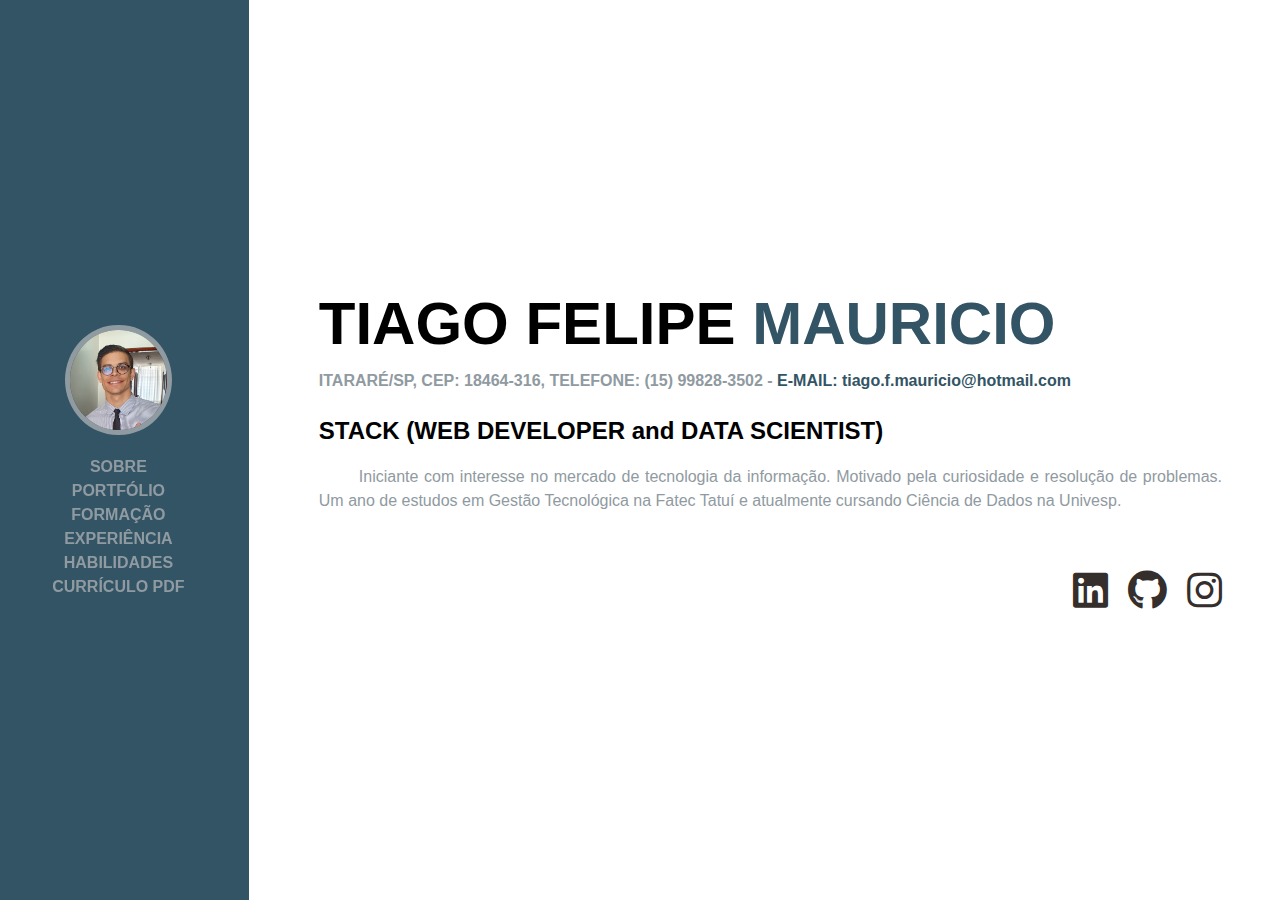
==== public/index.html @ d1a7dccf "melhorias de layout e atualização de formação" ====
<!DOCTYPE html>
<html lang="pt-br">
<head>
  <meta charset="UTF-8">
  <meta name="viewport" content="width=device-width, initial-scale=1.0">
  <title>Tiago Mauricio - Portfólio</title>
  <link rel="stylesheet" href="https://cdn.jsdelivr.net/npm/bootstrap@5.3.0/dist/css/bootstrap.min.css">
  <link rel="stylesheet" href="https://cdnjs.cloudflare.com/ajax/libs/font-awesome/5.15.4/css/all.min.css">
  <link rel="stylesheet" href="css/styles.css">
  
</head>
<body>
    <div class="row">
      <div class="left col-xl-2">
        <div class="fixed">
          <div class="container">
            <div class="center-content">
                <img src="img/perfilprofissional.png" alt="Foto do perfil">
                <ul class="menu">
                  <li class="menu-item"><a href="index.html">SOBRE</a></li>
                  <li class="menu-item"><a href="portfolio.html">PORTFÓLIO</a></li>
                  <li class="menu-item"><a href="formacao.html">FORMAÇÃO</a></li>
                  <li class="menu-item"><a onclick="alert('Em desenvolvimento')"href="#experiencia">EXPERIÊNCIA</a></li>
                  <li class="menu-item"><a onclick="alert('Em desenvolvimento')"href="#habilidades">HABILIDADES</a></li>
                  <li class="menu-item"><a onclick="alert('Em desenvolvimento')"href="#curriculo.pdf">CURRÍCULO PDF</a></li>
                </ul>
              </div>
            </div>            
        </div>
      </div>
      
      <div class="right col-xl-10">
        <section class="resume-section">
                <main class="main"> 
                  <div class="name">
                    <span class="full-name">TIAGO FELIPE </span>
                    <span class="last-name">MAURICIO</span>
                    <div class="contact">
                      <p class="contact-info">ITARARÉ/SP, CEP: 18464-316, TELEFONE: (15) 99828-3502 -</p>
                      <p class="email">E-MAIL: tiago.f.mauricio@hotmail.com</p>
                    </div>
                  </div>
                  <div class="profession">
                    <p>STACK (WEB DEVELOPER and DATA SCIENTIST)</p>
                  </div>
                  <div class="biography mb-5">
                    <p>Iniciante com interesse no mercado de tecnologia da informação. Motivado pela curiosidade e resolução de problemas. Um ano de estudos em Gestão Tecnológica na Fatec Tatuí e atualmente cursando Ciência de Dados na Univesp.</p>
                  </div>
                  <footer>
                      <div class="footer-content text-end">
                        <a href="https://br.linkedin.com/in/tiago-mauricio" target="_blank" class="social-icon"><i class="fab fa-linkedin"></i></a>
                        <a href="https://github.com/tiagoo-mauricio" target="_blank" class="social-icon"><i class="fab fa-github"></i></a>
                        <a href="https://www.instagram.com/tiago_mauricio/" target="_blank" class="social-icon"><i class="fab fa-instagram"></i></a>
                      </div>
                  </footer>
                </main>
          </section>
      </div>
    </div>  
  <script src="https://cdn.jsdelivr.net/npm/bootstrap@5.3.0/dist/js/bootstrap.bundle.min.js"></script>
</body>
</html>
---- public/css/styles.css ----
body {
  margin: 0;
  padding: 0;
  font-family: Arial, sans-serif;
  background-color: white;  
  min-width: 100vw;
}
* {
  margin: 0;
  padding: 0;
  box-sizing: border-box;
}
.row{
  min-height: 100vh;
  display: flex;
}
.left {
  display: flex;
  justify-content: center;
  background-color: #335465;
  padding: 20px;
  text-align: center;
  width: 20%; /* Ajuste a largura da seção esquerda conforme necessário */
}
.fixed {
  position: fixed;
}

img {
  max-width: 50%;
  height: auto;
  border-radius: 50%; 
  border: 5px solid #8f9aa1;
  transition: transform 0.2s ease;
  margin-top: 20px auto;
}

img:hover {
  transform: scale(1.2);
}

ul {
  margin-top: 20px;
  padding: 10px;
  list-style: none; 
}
.container {
  display: flex;
  justify-content: center;
  align-items: center;
  height: 100vh; /* Isso faz com que o contêiner ocupe toda a altura da viewport (tela) */
}

.center-content {
  text-align: center;
}

.img-fluid {
  max-width: 80%;
}

.menu {
  list-style: none;
  padding: 0;
}

.menu li::marker {
  display: none;
}


.menu li a {
  text-decoration: none;
  color: #8f9aa1;
  font-weight: bold;
  transition: color 0.2s ease, font-size 0.2s ease; 
  padding: 10px 0;
  font-size: 16px; 
}

.menu li a:hover {
  color: white;
  text-shadow: 2px 2px 4px rgba(0, 0, 0, 0.5);
  font-size: 18px; 
}
header {
  border-top: 3px solid black;
  background-color: white;
  padding: 10px 20px;
  text-align: left;
}

.top-bar {
  width: 100%;
  height: 3px;
  background-color: black;
}

.full-name,
.last-name, 
.formacao,
.experiencia,
.portfolio  {
  font-weight: bold;
  font-size: 60px;
}

.full-name {
  color: black;
}

.last-name {
  color: #335465;
}
.namepjt, .curso{
  color: #335465;
  font-weight: bold;
  font-size: 24px
}
.text-primary {
  color: #335465 !important;
  font-weight: bold;
}


.contact-info,
.email {
  color: #8f9aa1;
  font-weight: bold;
  display: inline;
  text-align: justify;
}
.tempocurso{
  font-weight: bold;
}

.email {
  color: #335465;
}

.right {
  border: 1px;
  flex: 2; /* Altere de flex: 2; para flex: 1; */
  background-color: white; /* Adicione um fundo branco para preencher a tela */
  overflow: auto; /* Evita que haja barras de rolagem caso o conteúdo seja maior do que a tela */
}
.rightportfolio {
  border: 1px solid;
  flex: 2;
  background-color: white;
  padding: 20px;
  overflow-y: scroll; /* Adicione a barra de rolagem apenas na coluna da direita */
  width: 50%;
}
.scrollable {
  overflow-y: auto;
}
/* Estilos para a imagem do perfil profissional */
.perfil-profissional {
  max-width: 50%;
  height: auto;
  border-radius: 50%;
  border: 5px solid #8f9aa1;
  margin-top: 20px;
}

/* Estilos para as imagens dos projetos */
.imgpjt {
  /* Estilos diferentes para as imagens dos projetos (tamanho original e sem bordas) */
  max-width: none;
  height: auto;
  border: none;
  border-radius: 10px;
  border: 1px solid #335465;
  /* Adicione outros estilos desejados para as imagens dos projetos */
}
.imgpjt:hover {
  transform: none; /* Define a transformação como "none" para remover o efeito de escala */
}

.main, .main2 {
  padding: 10px;
  text-align: left;
}


.ensino {
  clip: black;
  font-weight: bold;
  font-size: 24px;
}
.profession p {
  color: black;
  font-weight: bold;
  font-size: 24px;
  margin-top: 20px;
}

.decport,.biography p {
  color: #8f9aa1;
  margin-top: 10px;
  text-indent: 40px;
  text-align: justify;
}
.resumo {
  color: #8f9aa1;
  margin-top: 10px;
  text-indent: 40px;
  text-align: justify;
  font-size: 20px;
}
.infcurso {
  color:#8f9aa1
}

.descricao{
  color: #8f9aa1;
  margin-top: 10px;
  text-indent: 40px;
  text-align: justify;
}

/* Estilos do rodapé */
.footer-content {
  display: flex;
  justify-content: flex-end;
  align-items: center;
  gap: 20px;
  margin-top: 20px;
}

.social-icon {
  font-size: 40px;
  color: #342e2c;
  text-decoration: none;
}

.social-icon:hover {
  color: #342e2c;
}
section.resume-section {
  display: flex;
  align-items: center;
  padding-left: 1rem;
  padding-right: 1rem;
  padding-top: 5rem;
  padding-bottom: 5rem;
  max-width: 75rem;
}
section.resume-section .resume-section-content {
  width: 100%;
}

@media (min-width: 768px) {
  section.resume-section {
    min-height: 100vh;
  }
}
@media (min-width: 992px) {
  section.resume-section {
    padding-left: 3rem;
    padding-right: 3rem;
    padding-top: 5rem;
    padding-bottom: 5rem;
  }
}
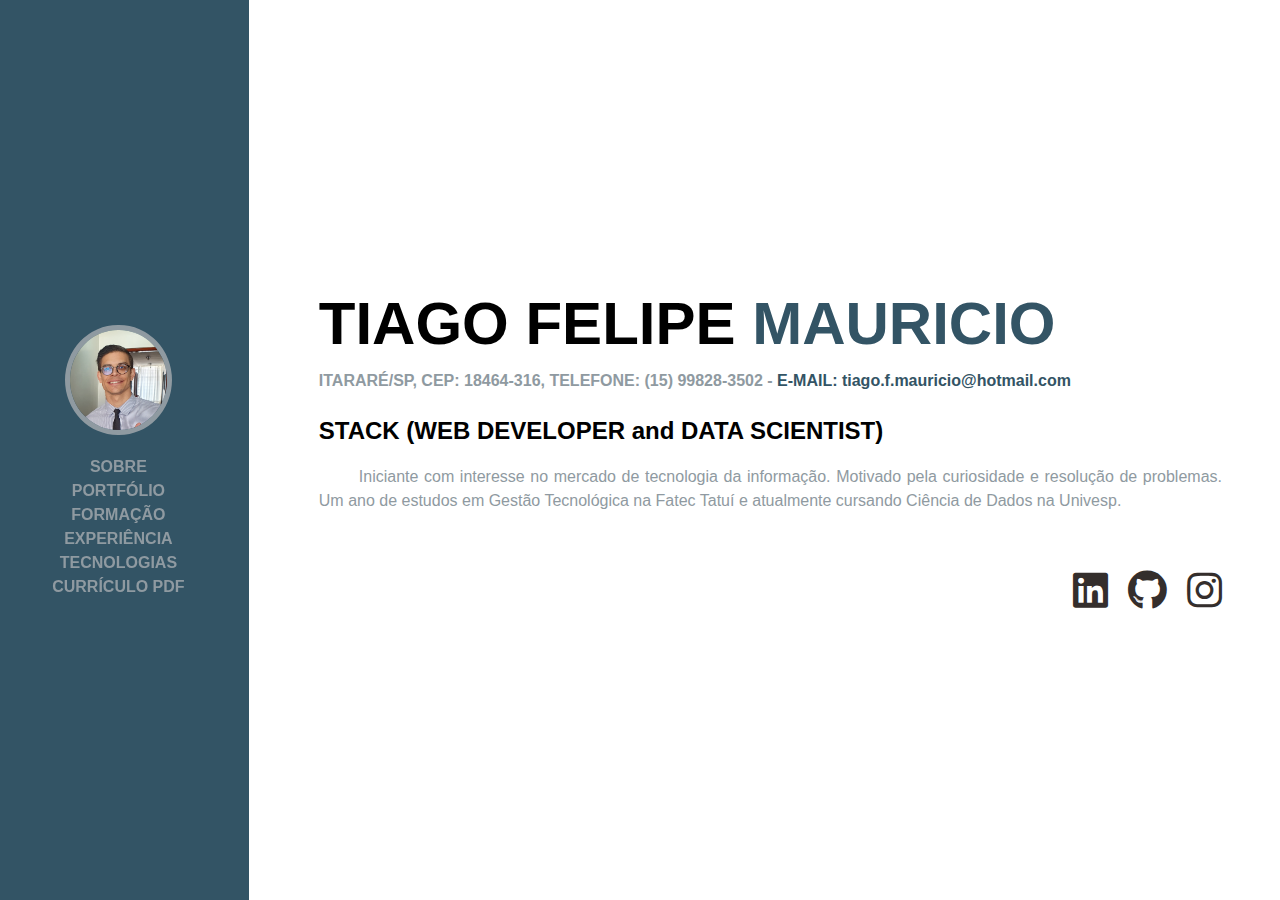
==== commit 62912a24: "Atualizçãode rotina" ====
--- a/public/index.html
+++ b/public/index.html
@@ -7,7 +7,7 @@
   <link rel="stylesheet" href="https://cdn.jsdelivr.net/npm/bootstrap@5.3.0/dist/css/bootstrap.min.css">
   <link rel="stylesheet" href="https://cdnjs.cloudflare.com/ajax/libs/font-awesome/5.15.4/css/all.min.css">
   <link rel="stylesheet" href="css/styles.css">
-  
+
 </head>
 <body>
     <div class="row">
@@ -20,8 +20,8 @@
                   <li class="menu-item"><a href="index.html">SOBRE</a></li>
                   <li class="menu-item"><a href="portfolio.html">PORTFÓLIO</a></li>
                   <li class="menu-item"><a href="formacao.html">FORMAÇÃO</a></li>
-                  <li class="menu-item"><a onclick="alert('Em desenvolvimento')"href="#experiencia">EXPERIÊNCIA</a></li>
-                  <li class="menu-item"><a onclick="alert('Em desenvolvimento')"href="#habilidades">HABILIDADES</a></li>
+                  <li class="menu-item"><a href="experiencia.html">EXPERIÊNCIA</a></li>
+                  <li class="menu-item"><a onclick="alert('Em desenvolvimento')"href="#habilidades">TECNOLOGIAS</a></li>
                   <li class="menu-item"><a onclick="alert('Em desenvolvimento')"href="#curriculo.pdf">CURRÍCULO PDF</a></li>
                 </ul>
               </div>
@@ -59,4 +59,4 @@
     </div>  
   <script src="https://cdn.jsdelivr.net/npm/bootstrap@5.3.0/dist/js/bootstrap.bundle.min.js"></script>
 </body>
-</html>
+</html>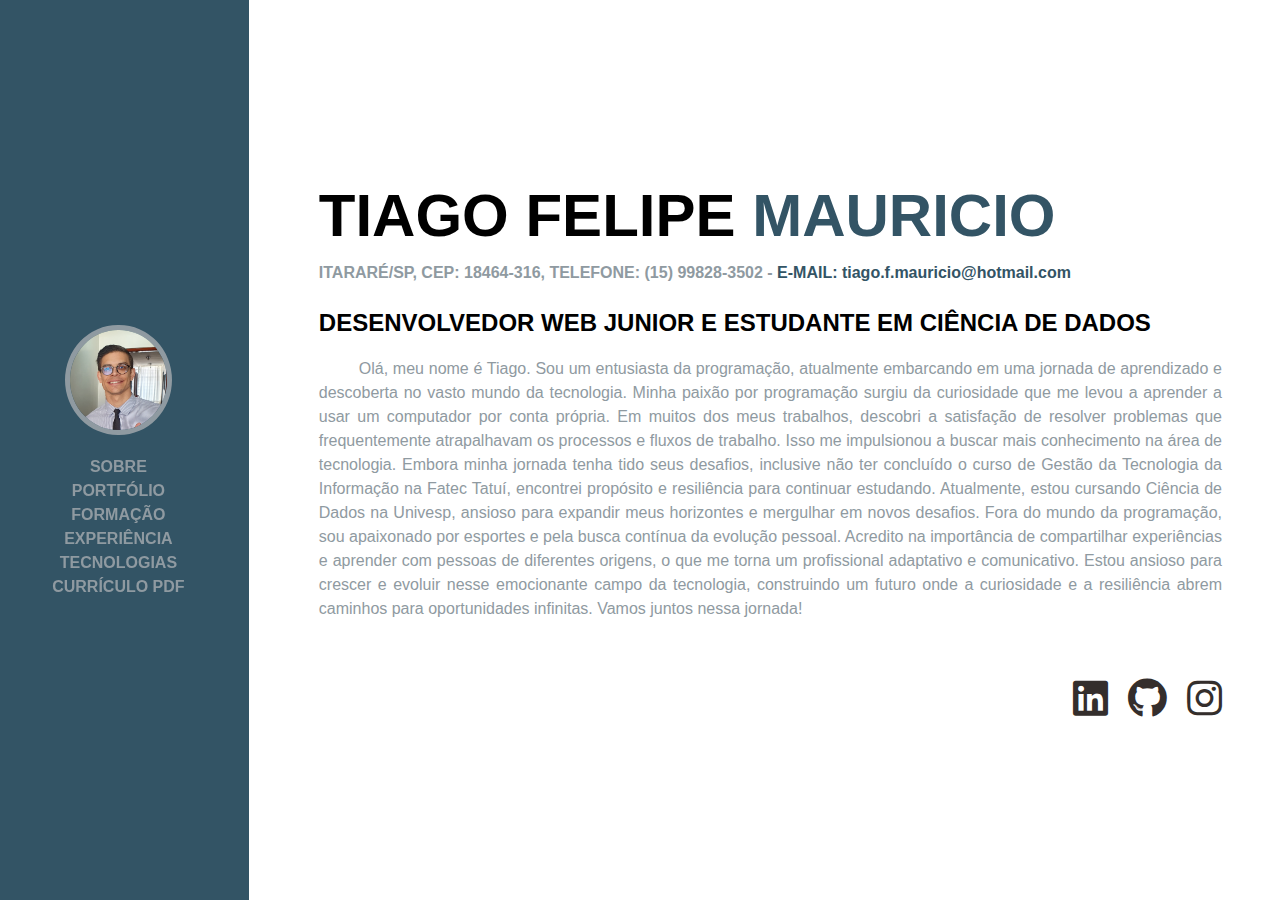
==== commit 4915bff2: "Finalizaçãoexperiencia" ====
--- a/public/index.html
+++ b/public/index.html
@@ -21,7 +21,7 @@
                   <li class="menu-item"><a href="portfolio.html">PORTFÓLIO</a></li>
                   <li class="menu-item"><a href="formacao.html">FORMAÇÃO</a></li>
                   <li class="menu-item"><a href="experiencia.html">EXPERIÊNCIA</a></li>
-                  <li class="menu-item"><a onclick="alert('Em desenvolvimento')"href="#habilidades">TECNOLOGIAS</a></li>
+                  <li class="menu-item"><a href="tecnologias.html">TECNOLOGIAS</a></li>
                   <li class="menu-item"><a onclick="alert('Em desenvolvimento')"href="#curriculo.pdf">CURRÍCULO PDF</a></li>
                 </ul>
               </div>
@@ -41,10 +41,20 @@
                     </div>
                   </div>
                   <div class="profession">
-                    <p>STACK (WEB DEVELOPER and DATA SCIENTIST)</p>
+                    <p>DESENVOLVEDOR WEB JUNIOR E ESTUDANTE EM CIÊNCIA DE DADOS</p>
                   </div>
                   <div class="biography mb-5">
-                    <p>Iniciante com interesse no mercado de tecnologia da informação. Motivado pela curiosidade e resolução de problemas. Um ano de estudos em Gestão Tecnológica na Fatec Tatuí e atualmente cursando Ciência de Dados na Univesp.</p>
+                    <p>Olá, meu nome é Tiago. Sou um entusiasta da programação, atualmente embarcando em uma jornada de aprendizado e descoberta no vasto mundo da tecnologia.
+
+                      Minha paixão por programação surgiu da curiosidade que me levou a aprender a usar um computador por conta própria. Em muitos dos meus trabalhos, descobri a satisfação de resolver problemas que frequentemente atrapalhavam os processos e fluxos de trabalho. Isso me impulsionou a buscar mais conhecimento na área de tecnologia.
+                      
+                      Embora minha jornada tenha tido seus desafios, inclusive não ter concluído o curso de Gestão da Tecnologia da Informação na Fatec Tatuí, encontrei propósito e resiliência para continuar estudando. Atualmente, estou cursando Ciência de Dados na Univesp, ansioso para expandir meus horizontes e mergulhar em novos desafios.
+                      
+                      Fora do mundo da programação, sou apaixonado por esportes e pela busca contínua da evolução pessoal. Acredito na importância de compartilhar experiências e aprender com pessoas de diferentes origens, o que me torna um profissional adaptativo e comunicativo.
+                      
+                      Estou ansioso para crescer e evoluir nesse emocionante campo da tecnologia, construindo um futuro onde a curiosidade e a resiliência abrem caminhos para oportunidades infinitas. Vamos juntos nessa jornada!
+
+                      </p>
                   </div>
                   <footer>
                       <div class="footer-content text-end">
--- a/public/css/styles.css
+++ b/public/css/styles.css
@@ -112,7 +112,9 @@
 .last-name {
   color: #335465;
 }
-.namepjt, .curso{
+.namepjt, 
+.curso,
+.funcao{
   color: #335465;
   font-weight: bold;
   font-size: 24px
@@ -184,7 +186,7 @@
 }
 
 
-.ensino {
+.ensino, .empresa {
   clip: black;
   font-weight: bold;
   font-size: 24px;
@@ -209,7 +211,7 @@
   text-align: justify;
   font-size: 20px;
 }
-.infcurso {
+.infcurso, .infoexp{
   color:#8f9aa1
 }
 
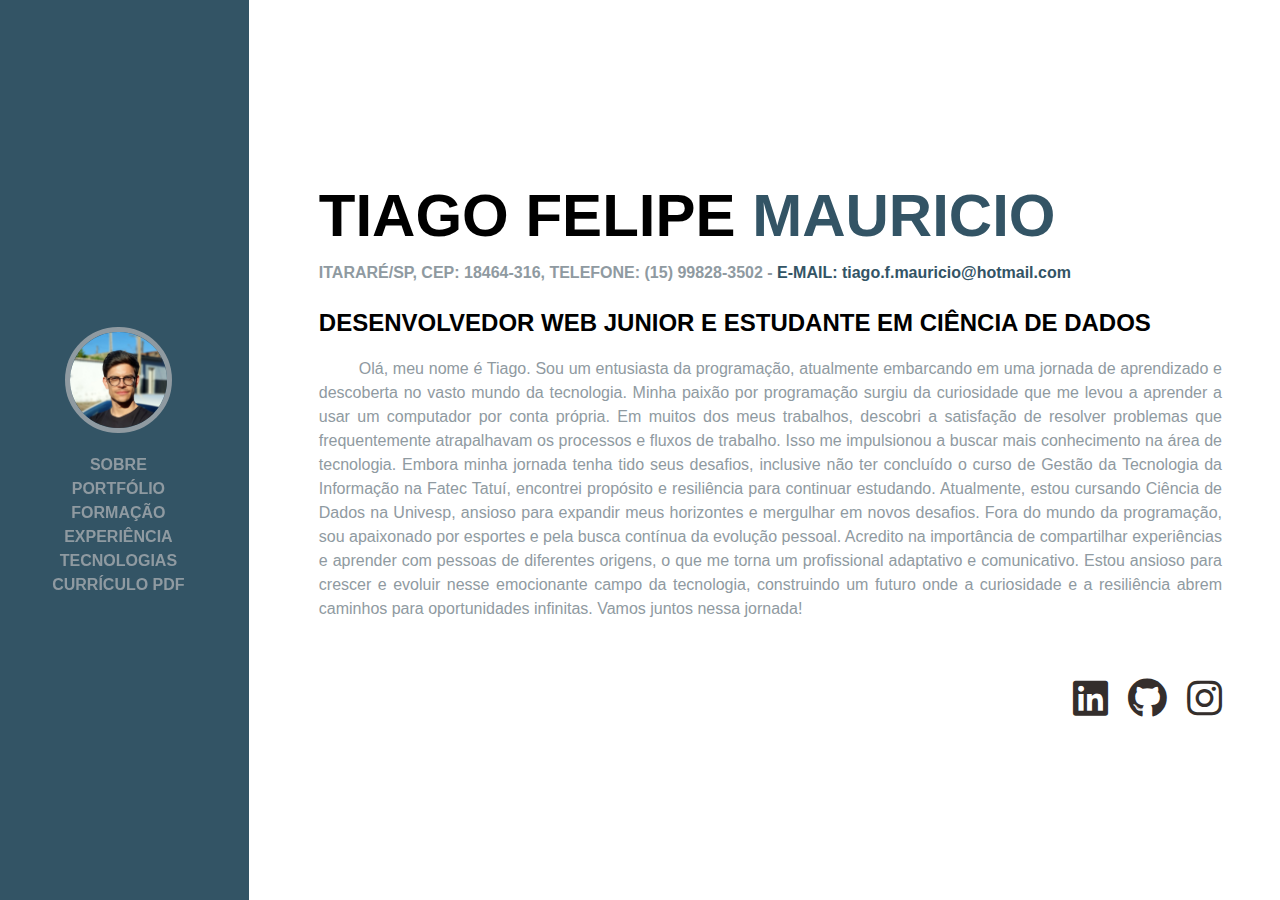
==== commit 5d7a65e2: "Ajuste/correção" ====
--- a/public/index.html
+++ b/public/index.html
@@ -15,7 +15,7 @@
         <div class="fixed">
           <div class="container">
             <div class="center-content">
-                <img src="img/perfilprofissional.png" alt="Foto do perfil">
+                <img src="img/perfilpro.jpg" alt="Foto do perfil">
                 <ul class="menu">
                   <li class="menu-item"><a href="index.html">SOBRE</a></li>
                   <li class="menu-item"><a href="portfolio.html">PORTFÓLIO</a></li>
--- a/public/css/styles.css
+++ b/public/css/styles.css
@@ -119,6 +119,12 @@
   font-weight: bold;
   font-size: 24px
 }
+.icon-color,
+.tech-name {
+  color: #335465;
+  font-weight: bold;
+}
+
 .text-primary {
   color: #335465 !important;
   font-weight: bold;
@@ -131,6 +137,13 @@
   font-weight: bold;
   display: inline;
   text-align: justify;
+}
+.linguagens {
+  color: #8f9aa1;
+  font-weight: bold;
+  display: inline;
+  text-align: justify;
+  font-size: 24px
 }
 .tempocurso{
   font-weight: bold;
@@ -215,7 +228,8 @@
   color:#8f9aa1
 }
 
-.descricao{
+.descricao, 
+.tech-desc{
   color: #8f9aa1;
   margin-top: 10px;
   text-indent: 40px;
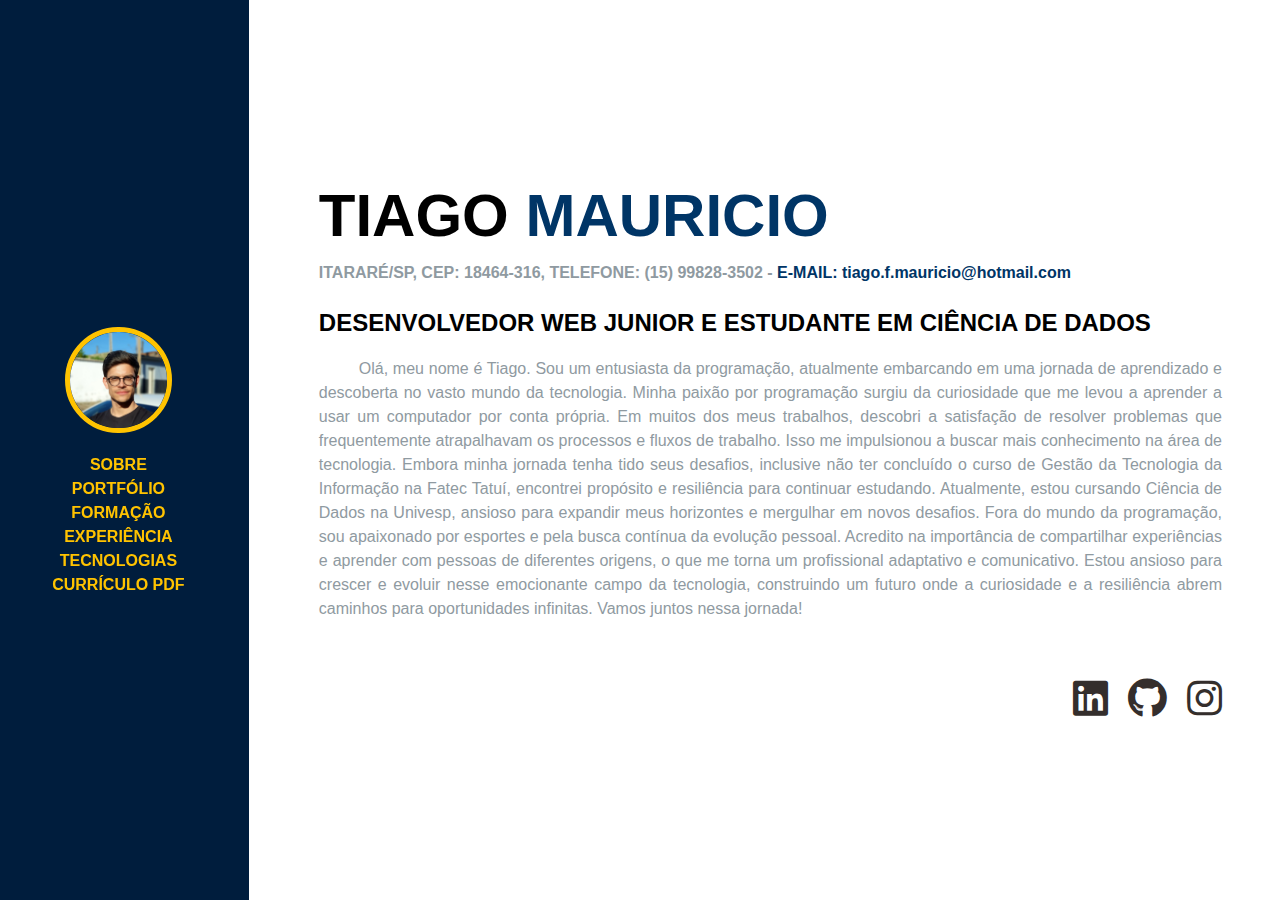
==== commit eeb79b2a: "Finalizado melhorias de resposividade" ====
--- a/public/index.html
+++ b/public/index.html
@@ -7,10 +7,33 @@
   <link rel="stylesheet" href="https://cdn.jsdelivr.net/npm/bootstrap@5.3.0/dist/css/bootstrap.min.css">
   <link rel="stylesheet" href="https://cdnjs.cloudflare.com/ajax/libs/font-awesome/5.15.4/css/all.min.css">
   <link rel="stylesheet" href="css/styles.css">
-
+  
 </head>
 <body>
-    <div class="row">
+  <nav class="navbar navbar-expand-lg navbar-dark fixed-top bg-335465">
+    <div class="container-fluid">
+      <a class="navbar-brand" href="#">
+        <svg xmlns="http://www.w3.org/2000/svg" width="30" height="30" fill="#ffc300" class="bi bi-badge-tm" viewBox="0 0 16 16">
+          <path d="M5.295 11V5.995H7V5H2.403v.994h1.701V11h1.19zm3.397 0V7.01h.058l1.428 3.239h.773l1.42-3.24h.057V11H13.5V5.001h-1.2l-1.71 3.894h-.039l-1.71-3.894H7.634V11h1.06z"/>
+          <path d="M14 3a1 1 0 0 1 1 1v8a1 1 0 0 1-1 1H2a1 1 0 0 1-1-1V4a1 1 0 0 1 1-1zM2 2a2 2 0 0 0-2 2v8a2 2 0 0 0 2 2h12a2 2 0 0 0 2-2V4a2 2 0 0 0-2-2z"/>
+      </svg>
+      </a>
+      <button class="navbar-toggler" type="button" data-bs-toggle="collapse" data-bs-target="#navbarNav" aria-controls="navbarNav" aria-expanded="false" aria-label="Toggle navigation">
+        <span class="navbar-toggler-icon"></span>
+      </button>
+      <div class="collapse navbar-collapse" id="navbarNav">
+        <ul class="navbar-nav">
+          <li class="nav-item"><a class="nav-link" href="index.html">SOBRE</a></li>
+          <li class="nav-item"><a class="nav-link" href="portfolio.html">PORTFÓLIO</a></li>
+          <li class="nav-item"><a class="nav-link" href="formacao.html">FORMAÇÃO</a></li>
+          <li class="nav-item"><a class="nav-link" href="experiencia.html">EXPERIÊNCIA</a></li>
+          <li class="nav-item"><a class="nav-link" href="tecnologias.html">TECNOLOGIAS</a></li>
+          <li class="nav-item"><a class="nav-link" onclick="alert('Em desenvolvimento')" href="#curriculo.pdf">CURRÍCULO PDF</a></li>
+        </ul>
+      </div>
+    </div>
+  </nav>
+  <div class="row">
       <div class="left col-xl-2">
         <div class="fixed">
           <div class="container">
@@ -33,7 +56,7 @@
         <section class="resume-section">
                 <main class="main"> 
                   <div class="name">
-                    <span class="full-name">TIAGO FELIPE </span>
+                    <span class="full-name">TIAGO </span>
                     <span class="last-name">MAURICIO</span>
                     <div class="contact">
                       <p class="contact-info">ITARARÉ/SP, CEP: 18464-316, TELEFONE: (15) 99828-3502 -</p>
--- a/public/css/styles.css
+++ b/public/css/styles.css
@@ -17,7 +17,7 @@
 .left {
   display: flex;
   justify-content: center;
-  background-color: #335465;
+  background-color: #001d3d;
   padding: 20px;
   text-align: center;
   width: 20%; /* Ajuste a largura da seção esquerda conforme necessário */
@@ -30,7 +30,7 @@
   max-width: 50%;
   height: auto;
   border-radius: 50%; 
-  border: 5px solid #8f9aa1;
+  border: 5px solid #ffc300;
   transition: transform 0.2s ease;
   margin-top: 20px auto;
 }
@@ -71,7 +71,7 @@
 
 .menu li a {
   text-decoration: none;
-  color: #8f9aa1;
+  color: #ffc300;
   font-weight: bold;
   transition: color 0.2s ease, font-size 0.2s ease; 
   padding: 10px 0;
@@ -110,23 +110,23 @@
 }
 
 .last-name {
-  color: #335465;
+  color: #003566;
 }
 .namepjt, 
 .curso,
 .funcao{
-  color: #335465;
+  color: #003566;
   font-weight: bold;
   font-size: 24px
 }
 .icon-color,
 .tech-name {
-  color: #335465;
+  color: #003566;
   font-weight: bold;
 }
 
 .text-primary {
-  color: #335465 !important;
+  color: #003566 !important;
   font-weight: bold;
 }
 
@@ -150,19 +150,19 @@
 }
 
 .email {
-  color: #335465;
+  color: #003566;
 }
 
 .right {
   border: 1px;
   flex: 2; /* Altere de flex: 2; para flex: 1; */
-  background-color: white; /* Adicione um fundo branco para preencher a tela */
+  background-color: #ffff; /* Adicione um fundo branco para preencher a tela */
   overflow: auto; /* Evita que haja barras de rolagem caso o conteúdo seja maior do que a tela */
 }
 .rightportfolio {
   border: 1px solid;
-  flex: 2;
-  background-color: white;
+  flex: 1;
+  background-color: #ffff;
   padding: 20px;
   overflow-y: scroll; /* Adicione a barra de rolagem apenas na coluna da direita */
   width: 50%;
@@ -267,6 +267,12 @@
   width: 100%;
 }
 
+@media (min-width: 992px) {
+  .navbar {
+    display: none; /* Oculta a barra de navegação */
+  }
+}
+
 @media (min-width: 768px) {
   section.resume-section {
     min-height: 100vh;
@@ -279,4 +285,131 @@
     padding-top: 5rem;
     padding-bottom: 5rem;
   }
-}+}
+@media (max-width: 991px) {
+  .left {
+    display: none; /* Esconder a seção esquerda com a foto */
+  }
+
+  .right {
+    flex: 1; /* Ajuste o tamanho da seção direita para ocupar toda a largura */
+  }
+
+  img {
+    max-width: 100%; /* Ajuste a largura da imagem para preencher a tela */
+    margin-top: 20px; /* Adicione um espaço no topo da imagem */
+  }
+}
+
+/* Adicione regras de mídia para ajustar tamanhos de texto em dispositivos menores */
+@media (max-width: 767px) {
+  .full-name, .last-name, .formacao, .experiencia, .portfolio {
+    font-size: 36px; /* Reduza o tamanho do texto */
+  }
+
+  .profession p {
+    font-size: 18px; /* Reduza o tamanho do texto */
+  }
+
+  .biography p, .decport {
+    font-size: 16px; /* Reduza o tamanho do texto */
+  }
+}
+
+@media (min-width: 768px) and (max-width: 991px) {
+  .full-name, .last-name, .formacao, .experiencia, .portfolio {
+    font-size: 48px; /* Ajuste o tamanho do texto para telas médias */
+  }
+
+  .profession p {
+    font-size: 20px; /* Ajuste o tamanho do texto para telas médias */
+  }
+
+  .biography p, .decport {
+    font-size: 16px; /* Ajuste o tamanho do texto para telas médias */
+  }
+}
+.navbar {
+
+  background-color: #001d3d; /* Adicione esta linha para definir a cor de fundo da barra de navegação */
+  /* Outras propriedades da barra de navegação permanecem aqui */
+}
+.navbar-toggler {
+  border: 2px solid #001d3d; /* Cor da borda */
+  color: #001d3d; /* Cor do ícone */
+  background-color: transparent; /* Cor de fundo transparente */
+  transition: background-color 0.3s ease, color 0.3s ease, border-color 0.3s ease; /* Adiciona uma transição suave nas mudanças de cor */
+}
+
+.navbar-toggler:hover {
+  background-color: #335465; /* Cor de fundo ao passar o mouse */
+  color: #fff; /* Cor do ícone ao passar o mouse */
+  border-color: #335465; /* Cor da borda ao passar o mouse */
+}
+@media (max-width: 767px) {
+  /* Estilos específicos para telas menores */
+  .namepjt, .descricao, .tech-desc {
+    font-size: 16px; /* Ajuste o tamanho do texto para telas menores */
+  }
+
+  /* Adicione outras regras de mídia conforme necessário */
+}
+.projeto {
+  margin-bottom: 20px;
+}
+/* Estilos gerais para textos */
+.descricao, .tech-desc {
+  margin-top: 10px;
+  text-indent: 40px;
+  text-align: justify;
+}
+
+/* Media query para telas menores */
+@media (max-width: 767px) {
+  .namepjt, .descricao, .tech-desc {
+    font-size: 16px;
+    margin-top: 5px; /* Ajuste a margem para telas menores */
+  }
+}
+.imgpjt {
+  max-width: 100%;
+  height: auto;
+  border: none;
+  border-radius: 10px;
+  border: 1px solid #335465;
+}
+.navbar,
+.navbar a {
+  color: #ffc300;
+}
+
+.navbar a:hover {
+  color: white;
+}
+
+.navbar {
+  background-color: #001d3d; /* Adicione esta linha para definir a cor de fundo da barra de navegação */
+  color: #ffc300; /* Defina a cor do texto da barra de navegação */
+  /* Outras propriedades da barra de navegação permanecem aqui */
+}
+
+.navbar a {
+  color: #ffc300; /* Defina a cor do texto dos links na barra de navegação */
+}
+
+.navbar a:hover {
+  color: white; /* Defina a cor do texto ao passar o mouse sobre os links */
+}
+
+.navbar-toggler {
+  border: 2px solid #001d3d; /* Cor da borda */
+  color: #001d3d; /* Cor do ícone */
+  background-color: transparent; /* Cor de fundo transparente */
+  transition: background-color 0.3s ease, color 0.3s ease, border-color 0.3s ease; /* Adiciona uma transição suave nas mudanças de cor */
+}
+
+.navbar-toggler:hover {
+  background-color: #335465; /* Cor de fundo ao passar o mouse */
+  color: #fff; /* Cor do ícone ao passar o mouse */
+  border-color: #335465; /* Cor da borda ao passar o mouse */
+}
